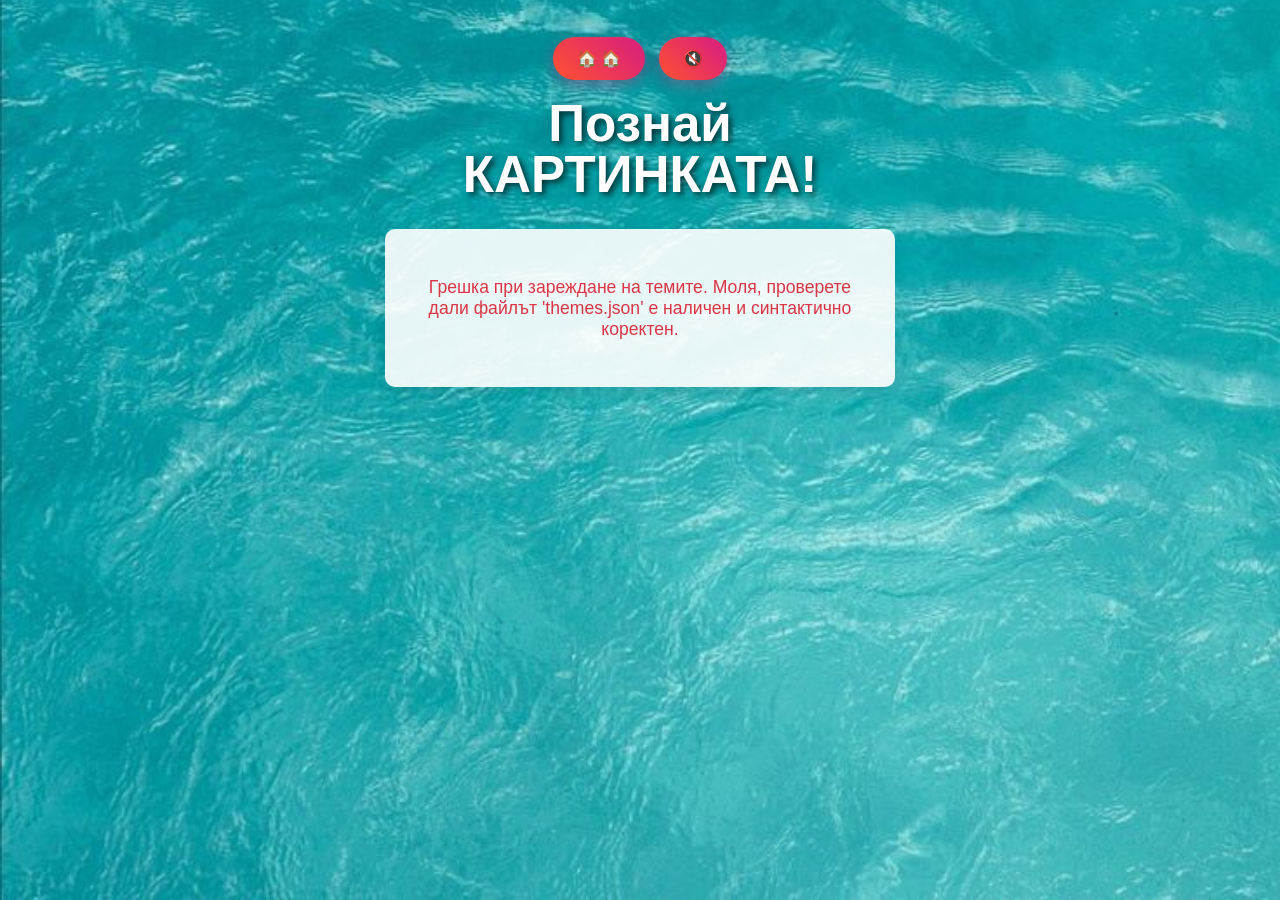
==== index.html @ 9df2f1cd "Update index.html" ====
<!DOCTYPE html>
<html lang="bg">
<head>
    <meta charset="UTF-8">
    <meta name="viewport" content="width=device-width, initial-scale=1.0">
    <title>Познай КАРТИНКАТА!</title>
    <link rel="stylesheet" href="style.css?v=2.0">
    <link rel="icon" type="image/png" href="images/icon.png">
</head>
<body>

    <div id="topControls">
        <button id="backToMenu" class="game-btn top-btn">🏠</button>
        <button id="muteBtn" class="game-btn top-btn">🔇</button>
    </div>

    <h1 id="gameTitle">Познай<br>КАРТИНКАТА!</h1>

    <div id="optionsContainer">
        <h2>МЕНЮ</h2>
        <fieldset>
            <legend class="option-line-1">Избери тема:</legend>
            <div id="themeOptions">
                <label><input type="radio" name="theme" value="превозни_средства"> Превозни средства</label>
                <label class="theme-animals"><input type="radio" name="theme" value="animals"> Животни</label>
                <label class="theme-flowers"><input type="radio" name="theme" value="flowers"> Цветя</label>
                <label id="birdsThemeLabel" class="theme-locked"><input type="radio" name="theme" value="птици" id="birdsThemeRadio" disabled> Птици 🔒</label>
            </div>
        </fieldset>
        <fieldset>
            <legend class="option-line-2">Избери брой картинки:</legend>
            <div id="countOptions">
                <label><input type="radio" name="count" value="2"> 2</label>
                <label><input type="radio" name="count" value="3" checked> 3</label>
                <label><input type="radio" name="count" value="4"> 4</label>
                <label><input type="radio" name="count" value="5"> 5</label>
            </div>
        </fieldset>
        <button id="startGameBtn" disabled class="option-line-3 game-btn">Започни играта</button>
    </div>

   <div id="gameMessage" class="gameMessage message-hidden"></div>

   <div id="startActionContainer" class="hidden">
       <button id="start" class="game-btn big-start-btn">СКРИЙ КАРТИНА</button>
   </div>

    <div id="container" class="hidden">
        <div id="gamePics" class="game-section"></div>
        <div id="allPics" class="game-section"></div>
    </div>

    <script src="script.js?v=2.0"></script>
</body>
</html>
---- style.css ----
/* 🌟 Основни стилове и CSS променливи */
:root {
    --primary-color: #007bff;
    --primary-hover-focus-color: #0056b3;
    --background-light: #f5f5f5;
    --border-color-dark: #555;
    --disabled-button-color: #ccc;
    --text-color-dark: #333;
    --success-color: #28a745;
    --error-color: #dc3545;
}

body {
    font-family: Arial, sans-serif;
    margin: 0;
    padding: 10px;
    text-align: center;
    display: flex;
    flex-direction: column;
    align-items: center;
    justify-content: flex-start;
    padding-top: 2rem;
    min-height: 100vh;
    box-sizing: border-box;
    transition: background-image 0.5s ease-in-out;
    background-color: var(--background-light); /* Резервен цвят */
}

.bg-menu { background-image: url('images/fon1.jpg'); background-size: cover; background-position: center; background-attachment: fixed; }
.bg-game { background-image: linear-gradient(to bottom left, #d2f8d2, #a6e7ff); }

#gameTitle {
    font-size: 3.2rem;
    font-weight: bold;
    line-height: 1;
    margin: 0.8rem 0;
    color: #fff;
    text-shadow: 3px 3px 6px rgba(0,0,0,0.7);
}

/* --- ТУК Е КОРЕКЦИЯТА --- */
#gameMessage {
    margin-bottom: 15px;
    font-size: 1.5rem;
    font-weight: bold;
    min-height: 1.5em;
    transition: all 0.5s ease-out;
    font-family: 'Comic Sans MS', cursive, sans-serif;
    color: var(--text-color-dark);
    background-color: rgba(255, 255, 255, 0.9);
    padding: 12px 20px;
    border-radius: 12px;
    box-shadow: 0 4px 6px rgba(0, 0, 0, 0.1);
    /* display, opacity и transform са премахнати оттук */
}

/* Нов клас за скриване */
.message-hidden {
    display: none !important;
    opacity: 0;
}

.message-animate {
    display: inline-block; /* Показваме елемента */
    opacity: 1;
    transform: scale(1);
}
/* -------------------------- */

.message-success { color: var(--success-color); }
.message-error { color: var(--error-color); }

#controls { margin-bottom: 15px; }

.game-btn {
    padding: 12px 24px;
    margin: 5px;
    font-size: 16px;
    font-weight: bold;
    cursor: pointer;
    color: white;
    border: none;
    border-radius: 50px;
    background-image: linear-gradient(45deg, #FF512F 0%, #DD2476 51%, #FF512F 100%);
    background-size: 200% auto;
    transition: all 0.4s ease;
    box-shadow: 0 5px 15px rgba(221, 36, 118, 0.4);
}
.game-btn:hover, .game-btn:focus { background-position: right center; box-shadow: 0 8px 20px rgba(221, 36, 118, 0.5); transform: translateY(-3px); outline: none; }
.game-btn:disabled { background-image: none; background-color: var(--disabled-button-color); box-shadow: none; transform: none; cursor: not-allowed; }

#start::before { content: '🎩 '; }
#reload::before { content: '✨ '; }
#backToMenu::before { content: '🏠 '; }
#startGameBtn::before { content: '🚀 '; }

#container { display: flex; flex-direction: column; align-items: center; gap: 20px; width: 100%; max-width: 900px; margin: 10px auto; }
.game-section { width: 100%; background-color: rgba(255,255,255,0.7); border-radius: 15px; padding: 15px; box-shadow: 0 4px 10px rgba(0, 0, 0, 0.1); box-sizing: border-box; }

#gamePics { display: flex; justify-content: center; align-items: center; flex-wrap: wrap; gap: 15px; min-height: 140px; }
#gamePics img {
    width: 120px;
    height: 120px;
    object-fit: contain;
    border: 2px solid var(--border-color-dark);
    border-radius: 10px;
    transition: transform 0.2s ease, box-shadow 0.2s ease;
    background-color: #fff;
}
#gamePics img:hover { transform: scale(1.05); box-shadow: 0 0 10px rgba(0, 123, 255, 0.6); }

#allPics { display: flex; flex-wrap: wrap; justify-content: center; gap: 10px; padding: 15px; }
#allPics img {
    width: 100px;
    height: 100px;
    object-fit: contain;
    cursor: pointer;
    border: 2px solid var(--border-color-dark);
    border-radius: 10px;
    transition: transform 0.2s ease;
    background-color: #fff;
}
#allPics img:hover { transform: scale(1.05); }

#optionsContainer { display: flex; flex-direction: column; gap: 20px; margin: 1rem auto; font-size: 1.1rem; padding: 30px; border-radius: 10px; background-color: rgba(255, 255, 255, 0.9); box-shadow: 0 5px 15px rgba(0,0,0,0.1); width: 90%; max-width: 450px; }
#optionsContainer fieldset { border: none; padding: 0; margin: 0; }
#optionsContainer legend { font-weight: bold; font-size: 1.2em; padding: 0; margin-bottom: 10px; width: 100%; text-align: left; }
#optionsContainer h2 { font-size: 1.8rem; color: var(--text-color-dark); margin-top: 0; margin-bottom: 15px; border-bottom: 2px solid var(--primary-color); padding-bottom: 10px; }

.option-line-1 { color: red; }
.option-line-2 { color: blue; }

#themeOptions label, #countOptions label { display: inline-block; margin: 5px 10px; cursor: pointer; font-weight: bold; }
.disabled-theme { color: #999; cursor: not-allowed; text-decoration: line-through; }
.theme-locked { color: #999; cursor: not-allowed; }

.hidden { display: none !important; }

@media (max-width: 480px) {
    #gameTitle { font-size: 2.5rem; }
    #gamePics img { width: 80px; height: 80px; } 
    #allPics img { width: 60px; height: 60px; }
}
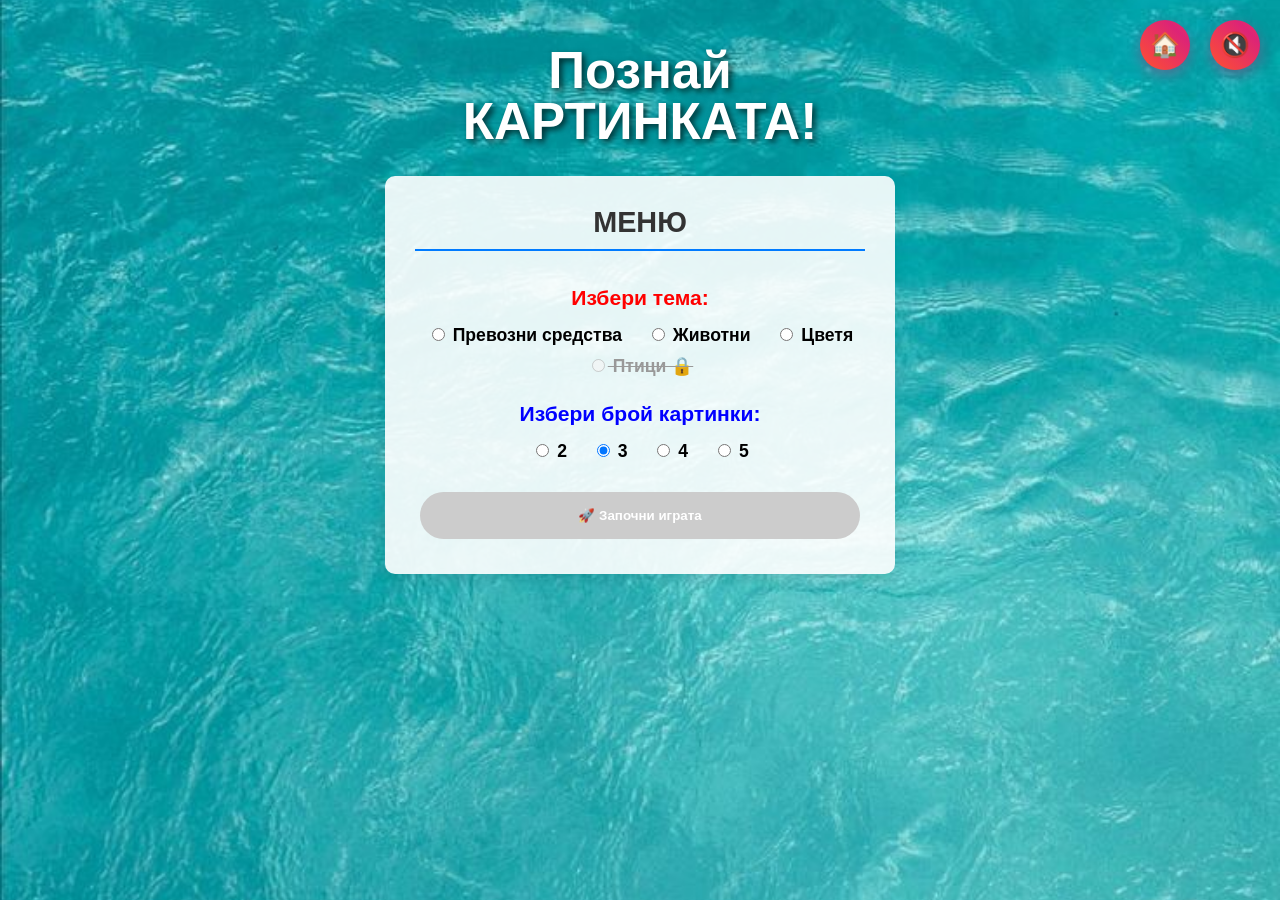
==== commit 66ea29be: "Update index.html" ====
--- a/index.html
+++ b/index.html
@@ -4,7 +4,7 @@
     <meta charset="UTF-8">
     <meta name="viewport" content="width=device-width, initial-scale=1.0">
     <title>Познай КАРТИНКАТА!</title>
-    <link rel="stylesheet" href="style.css?v=2.0">
+    <link rel="stylesheet" href="style.css?v=2.1">
     <link rel="icon" type="image/png" href="images/icon.png">
 </head>
 <body>
@@ -50,6 +50,6 @@
         <div id="allPics" class="game-section"></div>
     </div>
 
-    <script src="script.js?v=2.0"></script>
+    <script src="script.js?v=2.1"></script>
 </body>
 </html>
--- a/style.css
+++ b/style.css
@@ -26,6 +26,36 @@
     background-color: var(--background-light); /* Резервен цвят */
 }
 
+/* --- НОВИ СТИЛОВЕ ЗА КОНТРОЛИТЕ --- */
+#topControls {
+    position: absolute;
+    top: 15px;
+    right: 15px;
+    display: flex;
+    gap: 10px;
+}
+
+.top-btn {
+    font-size: 1.5rem; /* По-големи икони */
+    padding: 10px;
+    width: 50px;
+    height: 50px;
+    border-radius: 50%;
+    line-height: 1;
+}
+
+#startActionContainer {
+    margin: 15px 0;
+}
+
+.big-start-btn {
+    padding: 15px 30px;
+    font-size: 1.2rem;
+    transform: scale(1.1); /* Малко по-голям по подразбиране */
+    border-radius: 15px;
+}
+/* ------------------------------------- */
+
 .bg-menu { background-image: url('images/fon1.jpg'); background-size: cover; background-position: center; background-attachment: fixed; }
 .bg-game { background-image: linear-gradient(to bottom left, #d2f8d2, #a6e7ff); }
 
@@ -38,7 +68,6 @@
     text-shadow: 3px 3px 6px rgba(0,0,0,0.7);
 }
 
-/* --- ТУК Е КОРЕКЦИЯТА --- */
 #gameMessage {
     margin-bottom: 15px;
     font-size: 1.5rem;
@@ -51,31 +80,24 @@
     padding: 12px 20px;
     border-radius: 12px;
     box-shadow: 0 4px 6px rgba(0, 0, 0, 0.1);
-    /* display, opacity и transform са премахнати оттук */
 }
 
-/* Нов клас за скриване */
 .message-hidden {
     display: none !important;
     opacity: 0;
 }
 
 .message-animate {
-    display: inline-block; /* Показваме елемента */
+    display: inline-block;
     opacity: 1;
     transform: scale(1);
 }
-/* -------------------------- */
 
 .message-success { color: var(--success-color); }
 .message-error { color: var(--error-color); }
 
-#controls { margin-bottom: 15px; }
-
 .game-btn {
-    padding: 12px 24px;
     margin: 5px;
-    font-size: 16px;
     font-weight: bold;
     cursor: pointer;
     color: white;
@@ -89,10 +111,11 @@
 .game-btn:hover, .game-btn:focus { background-position: right center; box-shadow: 0 8px 20px rgba(221, 36, 118, 0.5); transform: translateY(-3px); outline: none; }
 .game-btn:disabled { background-image: none; background-color: var(--disabled-button-color); box-shadow: none; transform: none; cursor: not-allowed; }
 
-#start::before { content: '🎩 '; }
-#reload::before { content: '✨ '; }
-#backToMenu::before { content: '🏠 '; }
+#startGameBtn {
+    padding: 16px 20px; /* Променяме подплънката */
+}
 #startGameBtn::before { content: '🚀 '; }
+
 
 #container { display: flex; flex-direction: column; align-items: center; gap: 20px; width: 100%; max-width: 900px; margin: 10px auto; }
 .game-section { width: 100%; background-color: rgba(255,255,255,0.7); border-radius: 15px; padding: 15px; box-shadow: 0 4px 10px rgba(0, 0, 0, 0.1); box-sizing: border-box; }
@@ -124,7 +147,15 @@
 
 #optionsContainer { display: flex; flex-direction: column; gap: 20px; margin: 1rem auto; font-size: 1.1rem; padding: 30px; border-radius: 10px; background-color: rgba(255, 255, 255, 0.9); box-shadow: 0 5px 15px rgba(0,0,0,0.1); width: 90%; max-width: 450px; }
 #optionsContainer fieldset { border: none; padding: 0; margin: 0; }
-#optionsContainer legend { font-weight: bold; font-size: 1.2em; padding: 0; margin-bottom: 10px; width: 100%; text-align: left; }
+
+#optionsContainer legend {
+    font-weight: bold;
+    font-size: 1.2em;
+    padding: 0;
+    margin-bottom: 10px;
+    width: 100%;
+    text-align: center; /* Променено от left на center */
+}
 #optionsContainer h2 { font-size: 1.8rem; color: var(--text-color-dark); margin-top: 0; margin-bottom: 15px; border-bottom: 2px solid var(--primary-color); padding-bottom: 10px; }
 
 .option-line-1 { color: red; }
@@ -140,4 +171,5 @@
     #gameTitle { font-size: 2.5rem; }
     #gamePics img { width: 80px; height: 80px; } 
     #allPics img { width: 60px; height: 60px; }
+    .top-btn { width: 40px; height: 40px; font-size: 1.2rem; }
 }
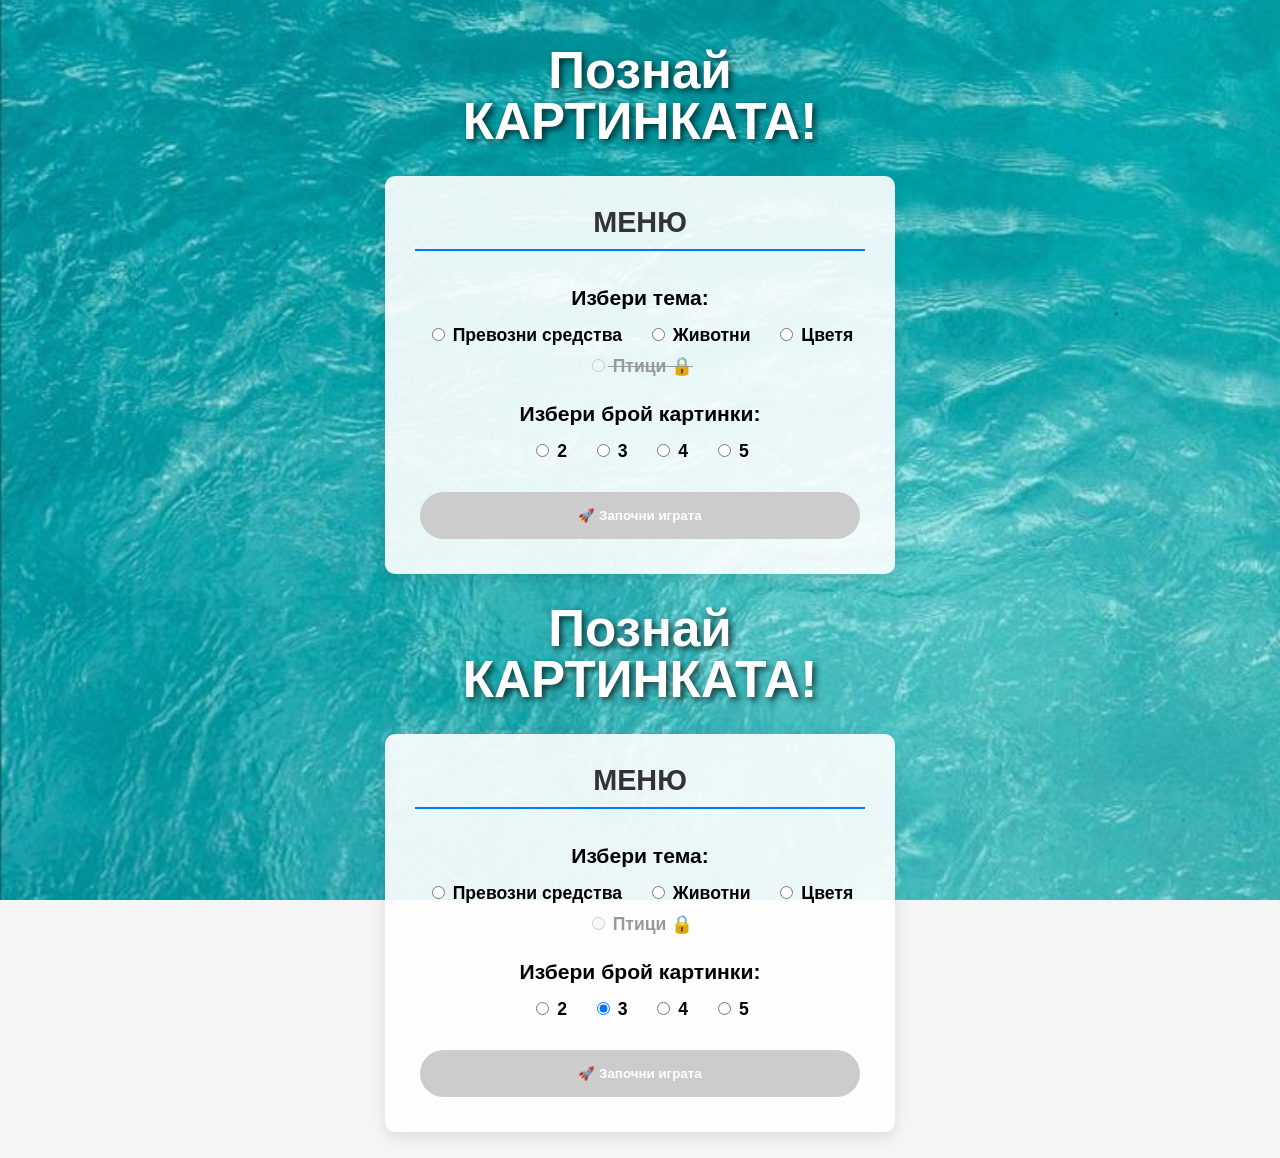
==== commit 54699db8: "Update index.html" ====
--- a/index.html
+++ b/index.html
@@ -9,7 +9,7 @@
 </head>
 <body>
 
-    <div id="topControls">
+    <div id="topControls" class="hidden">
         <button id="backToMenu" class="game-btn top-btn">🏠</button>
         <button id="muteBtn" class="game-btn top-btn">🔇</button>
     </div>
@@ -19,7 +19,7 @@
     <div id="optionsContainer">
         <h2>МЕНЮ</h2>
         <fieldset>
-            <legend class="option-line-1">Избери тема:</legend>
+            <legend>Избери тема:</legend>
             <div id="themeOptions">
                 <label><input type="radio" name="theme" value="превозни_средства"> Превозни средства</label>
                 <label class="theme-animals"><input type="radio" name="theme" value="animals"> Животни</label>
@@ -28,7 +28,7 @@
             </div>
         </fieldset>
         <fieldset>
-            <legend class="option-line-2">Избери брой картинки:</legend>
+            <legend>Избери брой картинки:</legend>
             <div id="countOptions">
                 <label><input type="radio" name="count" value="2"> 2</label>
                 <label><input type="radio" name="count" value="3" checked> 3</label>
@@ -36,7 +36,61 @@
                 <label><input type="radio" name="count" value="5"> 5</label>
             </div>
         </fieldset>
-        <button id="startGameBtn" disabled class="option-line-3 game-btn">Започни играта</button>
+        <button id="startGameBtn" disabled class="game-btn">Започни играта</button>
+    </div>
+
+   <div id="gameMessage" class="gameMessage message-hidden"></div>
+
+   <div id="startActionContainer" class="hidden">
+       <button id="start" class="game-btn big-start-btn">СКРИЙ КАРТИНА</button>
+   </div>
+
+    <div id="container" class="hidden">
+        <div id="gamePics" class="game-section"></div>
+        <div id="allPics" class="game-section"></div>
+    </div>
+
+    <script src="script.js?v=2.1"></script>
+</body>
+</html><!DOCTYPE html>
+<html lang="bg">
+<head>
+    <meta charset="UTF-8">
+    <meta name="viewport" content="width=device-width, initial-scale=1.0">
+    <title>Познай КАРТИНКАТА!</title>
+    <link rel="stylesheet" href="style.css?v=2.1">
+    <link rel="icon" type="image/png" href="images/icon.png">
+</head>
+<body>
+
+    <div id="topControls" class="hidden">
+        <button id="backToMenu" class="game-btn top-btn">🏠</button>
+        <button id="muteBtn" class="game-btn top-btn">🔇</button>
+    </div>
+
+    <h1 id="gameTitle">Познай<br>КАРТИНКАТА!</h1>
+
+    <div id="optionsContainer">
+        <h2>МЕНЮ</h2>
+        <fieldset>
+            <legend>Избери тема:</legend>
+            <div id="themeOptions">
+                <label><input type="radio" name="theme" value="превозни_средства"> Превозни средства</label>
+                <label class="theme-animals"><input type="radio" name="theme" value="animals"> Животни</label>
+                <label class="theme-flowers"><input type="radio" name="theme" value="flowers"> Цветя</label>
+                <label id="birdsThemeLabel" class="theme-locked"><input type="radio" name="theme" value="птици" id="birdsThemeRadio" disabled> Птици 🔒</label>
+            </div>
+        </fieldset>
+        <fieldset>
+            <legend>Избери брой картинки:</legend>
+            <div id="countOptions">
+                <label><input type="radio" name="count" value="2"> 2</label>
+                <label><input type="radio" name="count" value="3" checked> 3</label>
+                <label><input type="radio" name="count" value="4"> 4</label>
+                <label><input type="radio" name="count" value="5"> 5</label>
+            </div>
+        </fieldset>
+        <button id="startGameBtn" disabled class="game-btn">Започни играта</button>
     </div>
 
    <div id="gameMessage" class="gameMessage message-hidden"></div>
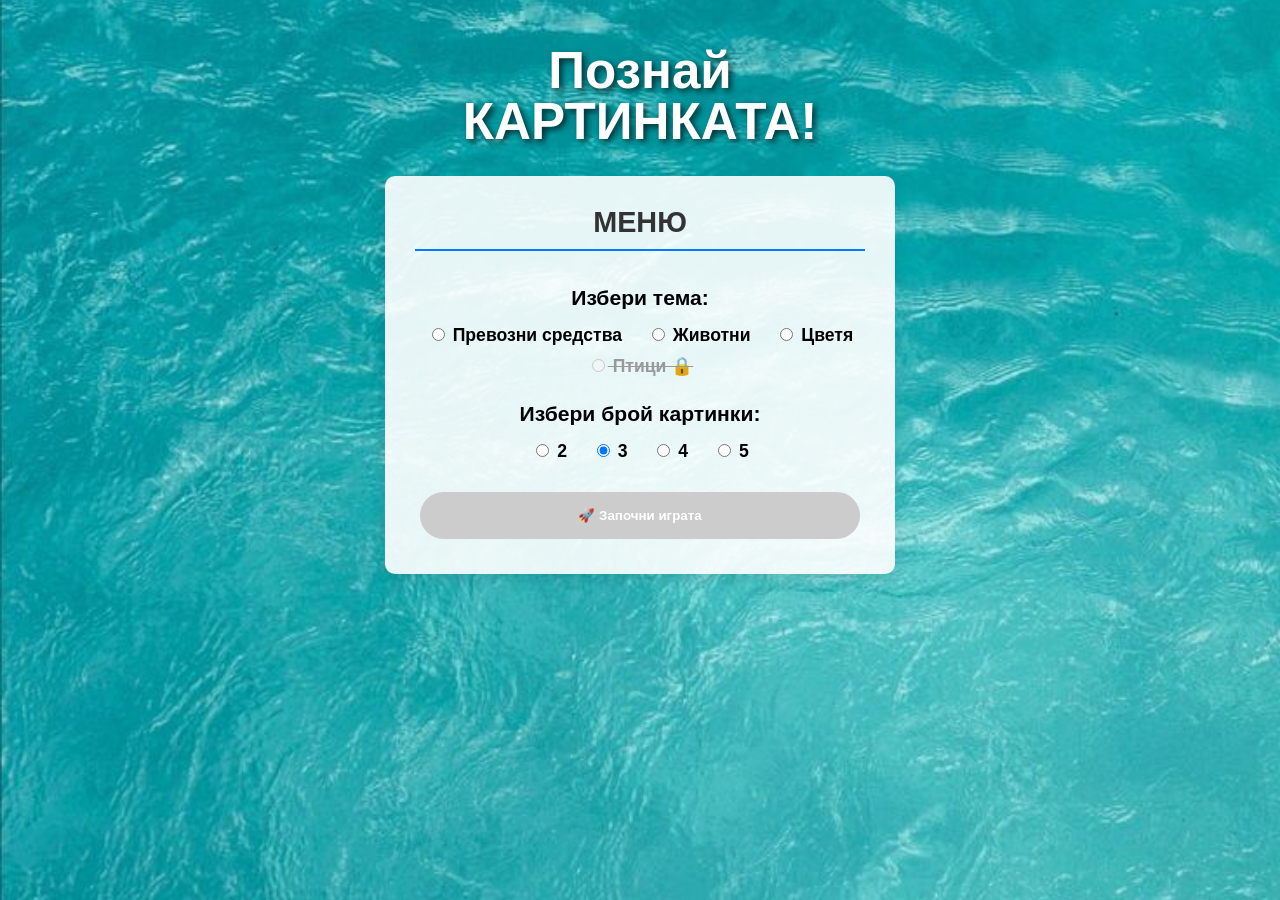
==== commit 972db987: "Update index.html" ====
--- a/index.html
+++ b/index.html
@@ -4,14 +4,14 @@
     <meta charset="UTF-8">
     <meta name="viewport" content="width=device-width, initial-scale=1.0">
     <title>Познай КАРТИНКАТА!</title>
-    <link rel="stylesheet" href="style.css?v=2.1">
+    <link rel="stylesheet" href="style.css?v=3.0">
     <link rel="icon" type="image/png" href="images/icon.png">
 </head>
 <body>
 
     <div id="topControls" class="hidden">
-        <button id="backToMenu" class="game-btn top-btn">🏠</button>
-        <button id="muteBtn" class="game-btn top-btn">🔇</button>
+        <button id="backToMenu" class="game-btn top-btn">&#x1F3E0;</button> 
+        <button id="muteBtn" class="game-btn top-btn">&#x1F507;</button>
     </div>
 
     <h1 id="gameTitle">Познай<br>КАРТИНКАТА!</h1>
@@ -22,8 +22,8 @@
             <legend>Избери тема:</legend>
             <div id="themeOptions">
                 <label><input type="radio" name="theme" value="превозни_средства"> Превозни средства</label>
-                <label class="theme-animals"><input type="radio" name="theme" value="animals"> Животни</label>
-                <label class="theme-flowers"><input type="radio" name="theme" value="flowers"> Цветя</label>
+                <label><input type="radio" name="theme" value="animals"> Животни</label>
+                <label><input type="radio" name="theme" value="flowers"> Цветя</label>
                 <label id="birdsThemeLabel" class="theme-locked"><input type="radio" name="theme" value="птици" id="birdsThemeRadio" disabled> Птици 🔒</label>
             </div>
         </fieldset>
@@ -50,60 +50,6 @@
         <div id="allPics" class="game-section"></div>
     </div>
 
-    <script src="script.js?v=2.1"></script>
-</body>
-</html><!DOCTYPE html>
-<html lang="bg">
-<head>
-    <meta charset="UTF-8">
-    <meta name="viewport" content="width=device-width, initial-scale=1.0">
-    <title>Познай КАРТИНКАТА!</title>
-    <link rel="stylesheet" href="style.css?v=2.1">
-    <link rel="icon" type="image/png" href="images/icon.png">
-</head>
-<body>
-
-    <div id="topControls" class="hidden">
-        <button id="backToMenu" class="game-btn top-btn">🏠</button>
-        <button id="muteBtn" class="game-btn top-btn">🔇</button>
-    </div>
-
-    <h1 id="gameTitle">Познай<br>КАРТИНКАТА!</h1>
-
-    <div id="optionsContainer">
-        <h2>МЕНЮ</h2>
-        <fieldset>
-            <legend>Избери тема:</legend>
-            <div id="themeOptions">
-                <label><input type="radio" name="theme" value="превозни_средства"> Превозни средства</label>
-                <label class="theme-animals"><input type="radio" name="theme" value="animals"> Животни</label>
-                <label class="theme-flowers"><input type="radio" name="theme" value="flowers"> Цветя</label>
-                <label id="birdsThemeLabel" class="theme-locked"><input type="radio" name="theme" value="птици" id="birdsThemeRadio" disabled> Птици 🔒</label>
-            </div>
-        </fieldset>
-        <fieldset>
-            <legend>Избери брой картинки:</legend>
-            <div id="countOptions">
-                <label><input type="radio" name="count" value="2"> 2</label>
-                <label><input type="radio" name="count" value="3" checked> 3</label>
-                <label><input type="radio" name="count" value="4"> 4</label>
-                <label><input type="radio" name="count" value="5"> 5</label>
-            </div>
-        </fieldset>
-        <button id="startGameBtn" disabled class="game-btn">Започни играта</button>
-    </div>
-
-   <div id="gameMessage" class="gameMessage message-hidden"></div>
-
-   <div id="startActionContainer" class="hidden">
-       <button id="start" class="game-btn big-start-btn">СКРИЙ КАРТИНА</button>
-   </div>
-
-    <div id="container" class="hidden">
-        <div id="gamePics" class="game-section"></div>
-        <div id="allPics" class="game-section"></div>
-    </div>
-
-    <script src="script.js?v=2.1"></script>
+    <script src="script.js?v=3.0"></script>
 </body>
 </html>
--- a/style.css
+++ b/style.css
@@ -1,7 +1,6 @@
 /* 🌟 Основни стилове и CSS променливи */
 :root {
     --primary-color: #007bff;
-    --primary-hover-focus-color: #0056b3;
     --background-light: #f5f5f5;
     --border-color-dark: #555;
     --disabled-button-color: #ccc;
@@ -23,10 +22,9 @@
     min-height: 100vh;
     box-sizing: border-box;
     transition: background-image 0.5s ease-in-out;
-    background-color: var(--background-light); /* Резервен цвят */
+    background-color: var(--background-light);
 }
 
-/* --- НОВИ СТИЛОВЕ ЗА КОНТРОЛИТЕ --- */
 #topControls {
     position: absolute;
     top: 15px;
@@ -36,7 +34,7 @@
 }
 
 .top-btn {
-    font-size: 1.5rem; /* По-големи икони */
+    font-size: 1.5rem;
     padding: 10px;
     width: 50px;
     height: 50px;
@@ -51,10 +49,9 @@
 .big-start-btn {
     padding: 15px 30px;
     font-size: 1.2rem;
-    transform: scale(1.1); /* Малко по-голям по подразбиране */
+    transform: scale(1.1);
     border-radius: 15px;
 }
-/* ------------------------------------- */
 
 .bg-menu { background-image: url('images/fon1.jpg'); background-size: cover; background-position: center; background-attachment: fixed; }
 .bg-game { background-image: linear-gradient(to bottom left, #d2f8d2, #a6e7ff); }
@@ -82,17 +79,8 @@
     box-shadow: 0 4px 6px rgba(0, 0, 0, 0.1);
 }
 
-.message-hidden {
-    display: none !important;
-    opacity: 0;
-}
-
-.message-animate {
-    display: inline-block;
-    opacity: 1;
-    transform: scale(1);
-}
-
+.message-hidden { display: none !important; opacity: 0; }
+.message-animate { display: inline-block; opacity: 1; transform: scale(1); }
 .message-success { color: var(--success-color); }
 .message-error { color: var(--error-color); }
 
@@ -111,55 +99,24 @@
 .game-btn:hover, .game-btn:focus { background-position: right center; box-shadow: 0 8px 20px rgba(221, 36, 118, 0.5); transform: translateY(-3px); outline: none; }
 .game-btn:disabled { background-image: none; background-color: var(--disabled-button-color); box-shadow: none; transform: none; cursor: not-allowed; }
 
-#startGameBtn {
-    padding: 16px 20px; /* Променяме подплънката */
-}
+#startGameBtn { padding: 16px 20px; }
 #startGameBtn::before { content: '🚀 '; }
-
 
 #container { display: flex; flex-direction: column; align-items: center; gap: 20px; width: 100%; max-width: 900px; margin: 10px auto; }
 .game-section { width: 100%; background-color: rgba(255,255,255,0.7); border-radius: 15px; padding: 15px; box-shadow: 0 4px 10px rgba(0, 0, 0, 0.1); box-sizing: border-box; }
 
 #gamePics { display: flex; justify-content: center; align-items: center; flex-wrap: wrap; gap: 15px; min-height: 140px; }
-#gamePics img {
-    width: 120px;
-    height: 120px;
-    object-fit: contain;
-    border: 2px solid var(--border-color-dark);
-    border-radius: 10px;
-    transition: transform 0.2s ease, box-shadow 0.2s ease;
-    background-color: #fff;
-}
+#gamePics img { width: 120px; height: 120px; object-fit: contain; border: 2px solid var(--border-color-dark); border-radius: 10px; transition: transform 0.2s ease, box-shadow 0.2s ease; background-color: #fff; }
 #gamePics img:hover { transform: scale(1.05); box-shadow: 0 0 10px rgba(0, 123, 255, 0.6); }
 
 #allPics { display: flex; flex-wrap: wrap; justify-content: center; gap: 10px; padding: 15px; }
-#allPics img {
-    width: 100px;
-    height: 100px;
-    object-fit: contain;
-    cursor: pointer;
-    border: 2px solid var(--border-color-dark);
-    border-radius: 10px;
-    transition: transform 0.2s ease;
-    background-color: #fff;
-}
+#allPics img { width: 100px; height: 100px; object-fit: contain; cursor: pointer; border: 2px solid var(--border-color-dark); border-radius: 10px; transition: transform 0.2s ease; background-color: #fff; }
 #allPics img:hover { transform: scale(1.05); }
 
 #optionsContainer { display: flex; flex-direction: column; gap: 20px; margin: 1rem auto; font-size: 1.1rem; padding: 30px; border-radius: 10px; background-color: rgba(255, 255, 255, 0.9); box-shadow: 0 5px 15px rgba(0,0,0,0.1); width: 90%; max-width: 450px; }
 #optionsContainer fieldset { border: none; padding: 0; margin: 0; }
-
-#optionsContainer legend {
-    font-weight: bold;
-    font-size: 1.2em;
-    padding: 0;
-    margin-bottom: 10px;
-    width: 100%;
-    text-align: center; /* Променено от left на center */
-}
+#optionsContainer legend { font-weight: bold; font-size: 1.2em; padding: 0; margin-bottom: 10px; width: 100%; text-align: center; }
 #optionsContainer h2 { font-size: 1.8rem; color: var(--text-color-dark); margin-top: 0; margin-bottom: 15px; border-bottom: 2px solid var(--primary-color); padding-bottom: 10px; }
-
-.option-line-1 { color: red; }
-.option-line-2 { color: blue; }
 
 #themeOptions label, #countOptions label { display: inline-block; margin: 5px 10px; cursor: pointer; font-weight: bold; }
 .disabled-theme { color: #999; cursor: not-allowed; text-decoration: line-through; }
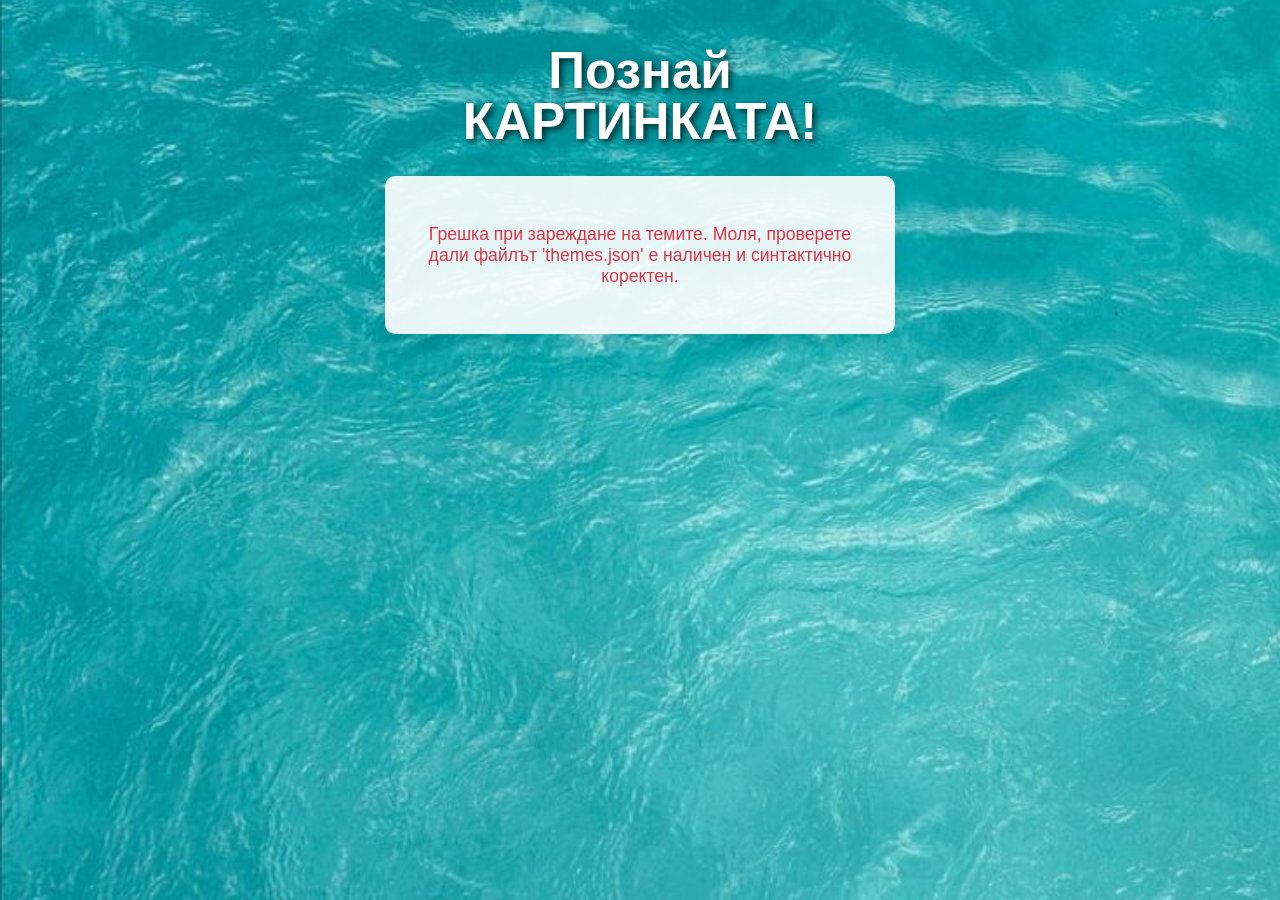
==== commit e85ec4da: "Update index.html" ====
--- a/index.html
+++ b/index.html
@@ -4,14 +4,19 @@
     <meta charset="UTF-8">
     <meta name="viewport" content="width=device-width, initial-scale=1.0">
     <title>Познай КАРТИНКАТА!</title>
-    <link rel="stylesheet" href="style.css?v=3.0">
+    <link rel="stylesheet" href="style.css?v=3.2">
     <link rel="icon" type="image/png" href="images/icon.png">
 </head>
 <body>
 
     <div id="topControls" class="hidden">
-        <button id="backToMenu" class="game-btn top-btn">&#x1F3E0;</button> 
-        <button id="muteBtn" class="game-btn top-btn">&#x1F507;</button>
+        <button id="backToMenu" class="game-btn top-btn" title="Обратно в менюто">
+            <svg xmlns="http://www.w3.org/2000/svg" viewBox="0 0 24 24"><path d="M10 20v-6h4v6h5v-8h3L12 3 2 12h3v8z"/></svg>
+        </button> 
+        <button id="muteBtn" class="game-btn top-btn" title="Спиране/пускане на звука">
+            <svg class="icon-unmuted" xmlns="http://www.w3.org/2000/svg" viewBox="0 0 24 24"><path d="M3 9v6h4l5 5V4L7 9H3zm13.5 3c0-1.77-1.02-3.29-2.5-4.03v8.05c1.48-.73 2.5-2.25 2.5-4.02zM14 3.23v2.06c2.89.86 5 3.54 5 6.71s-2.11 5.85-5 6.71v2.06c4.01-.91 7-4.49 7-8.77s-2.99-7.86-7-8.77z"/></svg>
+            <svg class="icon-muted hidden" xmlns="http://www.w3.org/2000/svg" viewBox="0 0 24 24"><path d="M16.5 12c0-1.77-1.02-3.29-2.5-4.03v2.21l2.45 2.45c.03-.2.05-.41.05-.63zm2.5 0c0 .94-.2 1.82-.54 2.64l1.51 1.51C20.63 14.91 21 13.5 21 12c0-4.28-2.99-7.86-7-8.77v2.06c2.89.86 5 3.54 5 6.71zM4.27 3L3 4.27 7.73 9H3v6h4l5 5v-6.73l4.25 4.25c-.67.52-1.42.93-2.25 1.18v2.06c1.38-.31 2.63-.95 3.69-1.81L19.73 21 21 19.73l-9-9L4.27 3zM12 4L9.91 6.09 12 8.18V4z"/></svg>
+        </button>
     </div>
 
     <h1 id="gameTitle">Познай<br>КАРТИНКАТА!</h1>
@@ -24,7 +29,7 @@
                 <label><input type="radio" name="theme" value="превозни_средства"> Превозни средства</label>
                 <label><input type="radio" name="theme" value="animals"> Животни</label>
                 <label><input type="radio" name="theme" value="flowers"> Цветя</label>
-                <label id="birdsThemeLabel" class="theme-locked"><input type="radio" name="theme" value="птици" id="birdsThemeRadio" disabled> Птици 🔒</label>
+                <label><input type="radio" name="theme" value="птици"> Птици</label>
             </div>
         </fieldset>
         <fieldset>
@@ -50,6 +55,6 @@
         <div id="allPics" class="game-section"></div>
     </div>
 
-    <script src="script.js?v=3.0"></script>
+    <script src="script.js?v=3.2"></script>
 </body>
 </html>
--- a/style.css
+++ b/style.css
@@ -34,12 +34,19 @@
 }
 
 .top-btn {
-    font-size: 1.5rem;
+    display: flex;
+    justify-content: center;
+    align-items: center;
     padding: 10px;
     width: 50px;
     height: 50px;
     border-radius: 50%;
-    line-height: 1;
+}
+
+.top-btn svg {
+    width: 28px;
+    height: 28px;
+    fill: white;
 }
 
 #startActionContainer {
@@ -128,5 +135,6 @@
     #gameTitle { font-size: 2.5rem; }
     #gamePics img { width: 80px; height: 80px; } 
     #allPics img { width: 60px; height: 60px; }
-    .top-btn { width: 40px; height: 40px; font-size: 1.2rem; }
+    .top-btn { width: 40px; height: 40px; }
+    .top-btn svg { width: 22px; height: 22px; }
 }
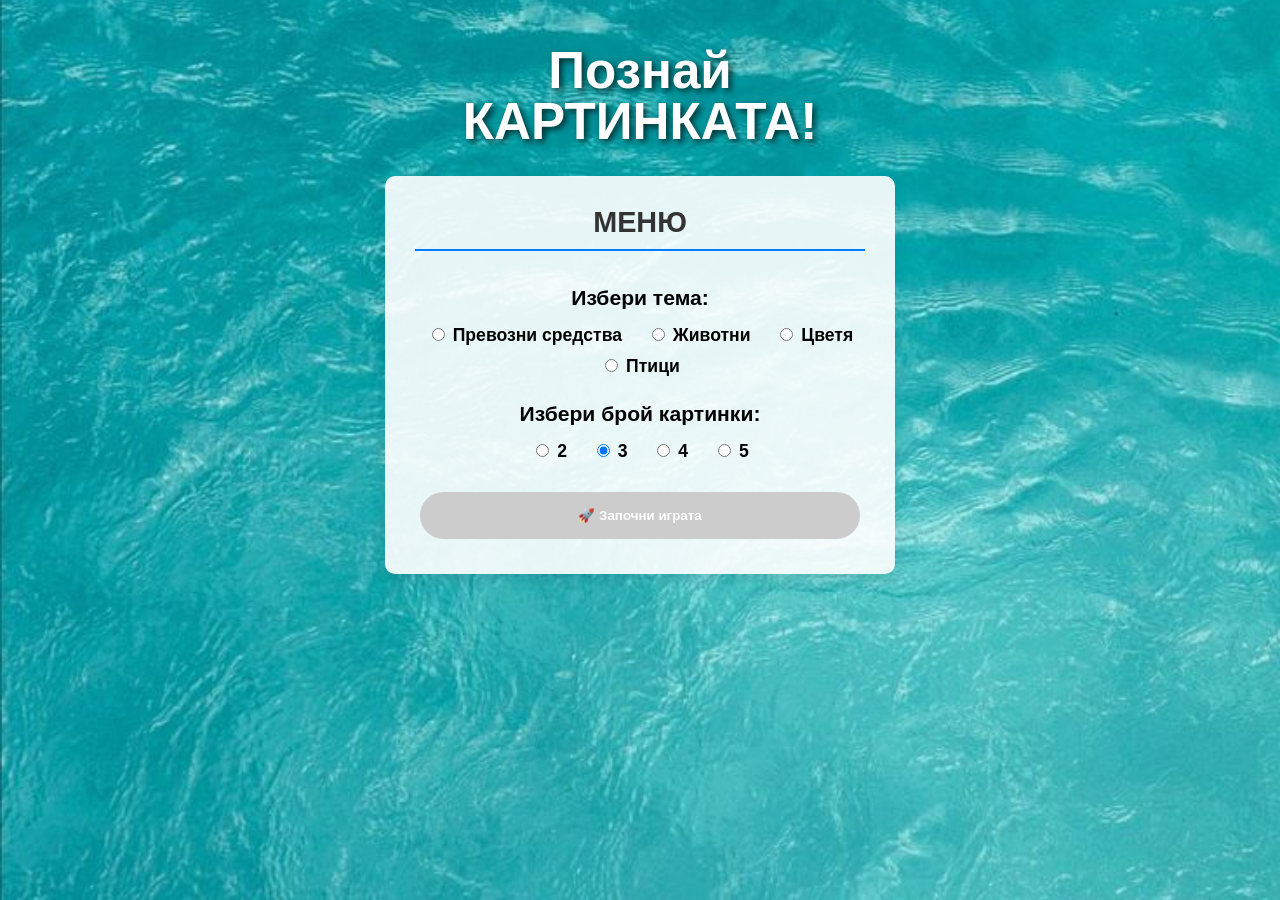
==== commit 01aba0dd: "Update index.html" ====
--- a/index.html
+++ b/index.html
@@ -4,7 +4,7 @@
     <meta charset="UTF-8">
     <meta name="viewport" content="width=device-width, initial-scale=1.0">
     <title>Познай КАРТИНКАТА!</title>
-    <link rel="stylesheet" href="style.css?v=3.2">
+    <link rel="stylesheet" href="style.css?v=4.0">
     <link rel="icon" type="image/png" href="images/icon.png">
 </head>
 <body>
@@ -55,6 +55,6 @@
         <div id="allPics" class="game-section"></div>
     </div>
 
-    <script src="script.js?v=3.2"></script>
+    <script src="script.js?v=4.0"></script>
 </body>
 </html>
--- a/style.css
+++ b/style.css
@@ -126,8 +126,8 @@
 #optionsContainer h2 { font-size: 1.8rem; color: var(--text-color-dark); margin-top: 0; margin-bottom: 15px; border-bottom: 2px solid var(--primary-color); padding-bottom: 10px; }
 
 #themeOptions label, #countOptions label { display: inline-block; margin: 5px 10px; cursor: pointer; font-weight: bold; }
+/* .theme-locked вече не е нужно */
 .disabled-theme { color: #999; cursor: not-allowed; text-decoration: line-through; }
-.theme-locked { color: #999; cursor: not-allowed; }
 
 .hidden { display: none !important; }
 
